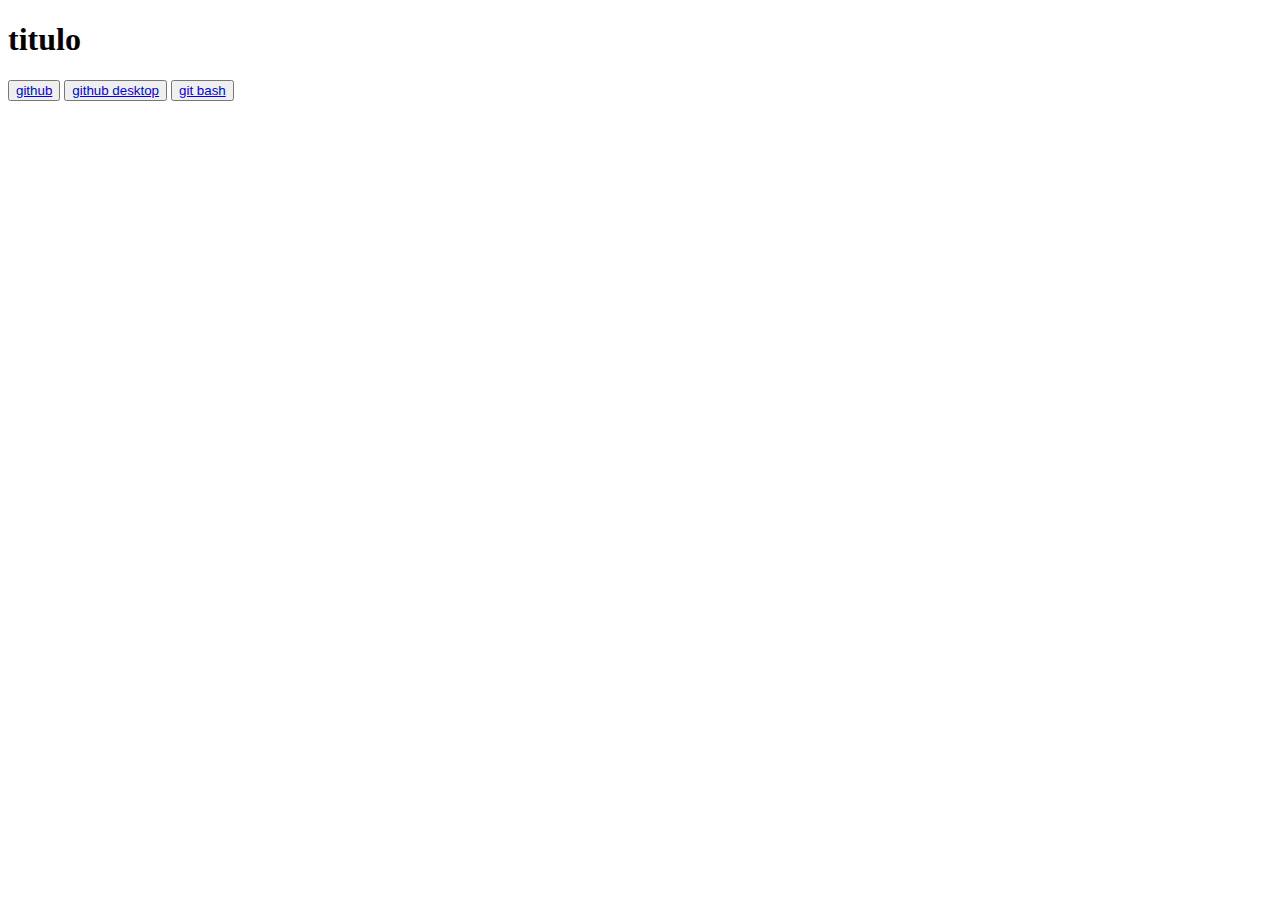
==== git_desktop.html @ 58c48374 "Add files via upload" ====
<!DOCTYPE html>
<html lang="pt-br">
<head>
    <meta charset="UTF-8">
    <meta name="viewport" content="width=device-width, initial-scale=1.0">
    <title>Document</title>
    <link rel="stylesheet" href="./assets/css/style.css">
    <link rel="shortcut icon" href="./assets/favicon.png">
</head>
<body>
    <header>
        <h1>titulo</h1>
        <div>
            <button><a href="./github.html">github</a></button>
            <button><a href="./git_desktop.html">github desktop</a></button>
            <button><a href="./gitbash.html">git bash</a></button>
        </div>
    </header>
    <article>
        <img src="./assets/Dev_productivity.png" alt="">
    </article>
</body>
</html>
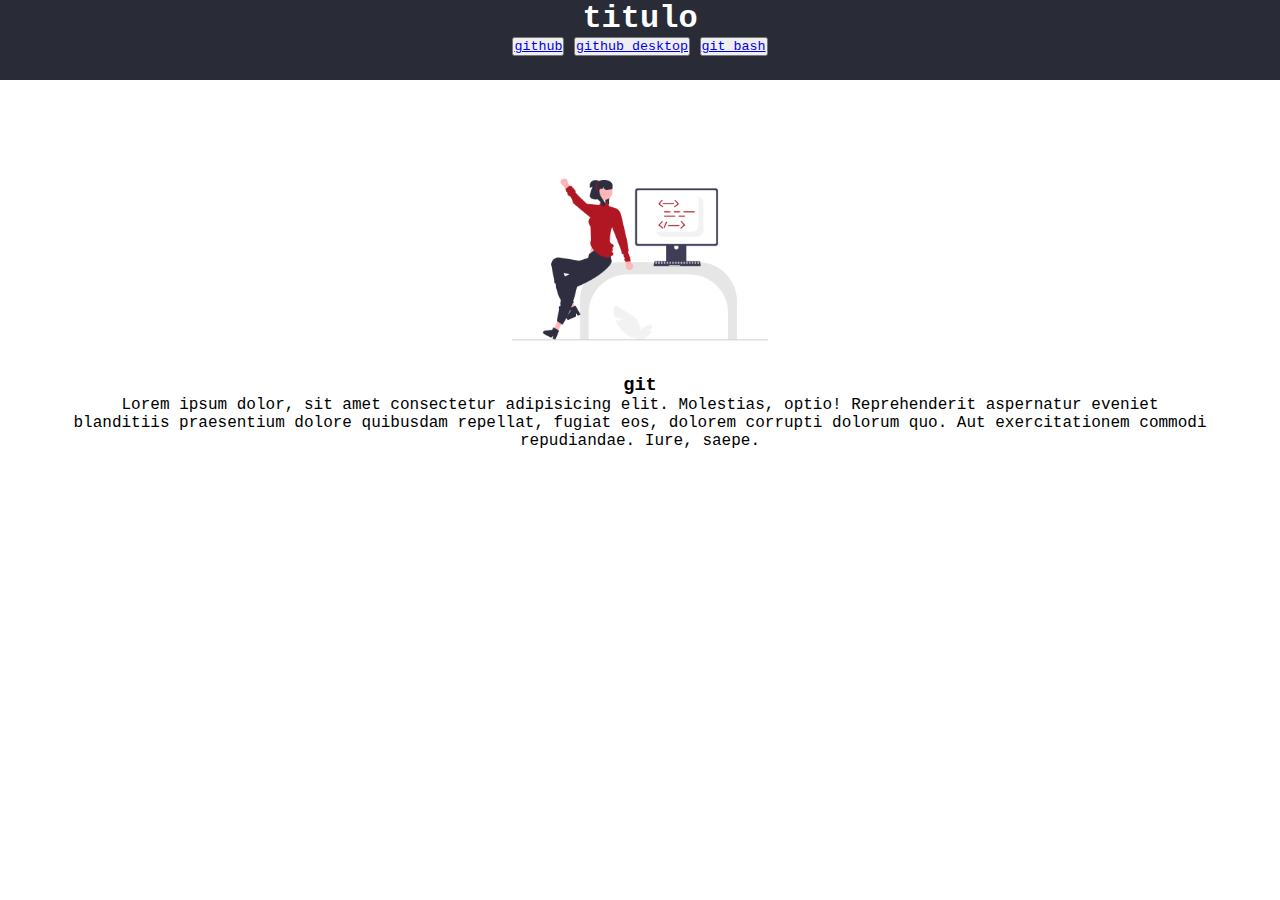
==== commit ed732f15: "Comentarios de html" ====
--- a/git_desktop.html
+++ b/git_desktop.html
@@ -8,6 +8,15 @@
     <link rel="shortcut icon" href="./assets/favicon.png">
 </head>
 <body>
+    <section>
+        <video autoplay muted loop>
+            <source src="/assets/mobile_video.mp4" type="video/mp4" media="(min-width: 768px)">
+            <source src="/assets/tablet_video.mp4" type="video/mp4" media="(min-width:768px),(max-width:992px)">
+            <source src="/assets/desktop_video.mp4" type="video/mp4" media="(min-width: 993px),(max-width: 1200px)">
+            <source src="/assets/tv_video.mp4" type="video/mp4" media="(min-width: 1201px)">
+        </video>
+    </section>
+
     <header>
         <h1>titulo</h1>
         <div>
@@ -17,7 +26,11 @@
         </div>
     </header>
     <article>
-        <img src="./assets/Dev_productivity.png" alt="">
+        <img src="./assets/Proud_coder.png" alt=""  width="30%" height="30%">
+
+        <h3>git</h3>
+        <p>Lorem ipsum dolor, sit amet consectetur adipisicing elit. Molestias, optio! Reprehenderit aspernatur eveniet blanditiis praesentium dolore quibusdam repellat, fugiat eos, dolorem corrupti dolorum quo. Aut exercitationem commodi repudiandae. Iure, saepe.</p>
     </article>
 </body>
+
 </html>--- a/assets/css/style.css
+++ b/assets/css/style.css
@@ -0,0 +1,55 @@
+@charset "utf-8";
+
+*{
+    margin: 0%;
+    padding: 0%;
+    box-sizing: border-box;
+    font-family: 'Courier New', Courier, monospace;
+}
+/*
+#70119f
+#7d16b1
+https://paletadecores.com/paleta/000000/9f111b/b11623/292c37/cccccc/ 
+*/
+body{
+    background-color: transparent;
+}
+
+header{
+    background-color: #292c37;
+    color: #fff; 
+    width: 100%;
+    height: 5em;
+    display: flex;
+    flex-direction: column;
+    align-items: center;
+    justify-self: center;
+}
+
+section{
+    position: fixed;
+    top: 50%;
+    left: 50%;
+    min-width: 100%;
+    min-height: 100%;
+    width: auto;
+    height: auto;
+    z-index: -1;
+    transform: translate(-50%, -50%);
+}
+
+video{
+    object-fit: cover;
+    width: 100%;
+    height: 100%;
+}
+
+article{
+    background-color: #fff;
+    position: relative;
+    z-index: 1;
+    color: black;
+    text-align: center;
+    padding: 20px;
+    margin: 50px;
+}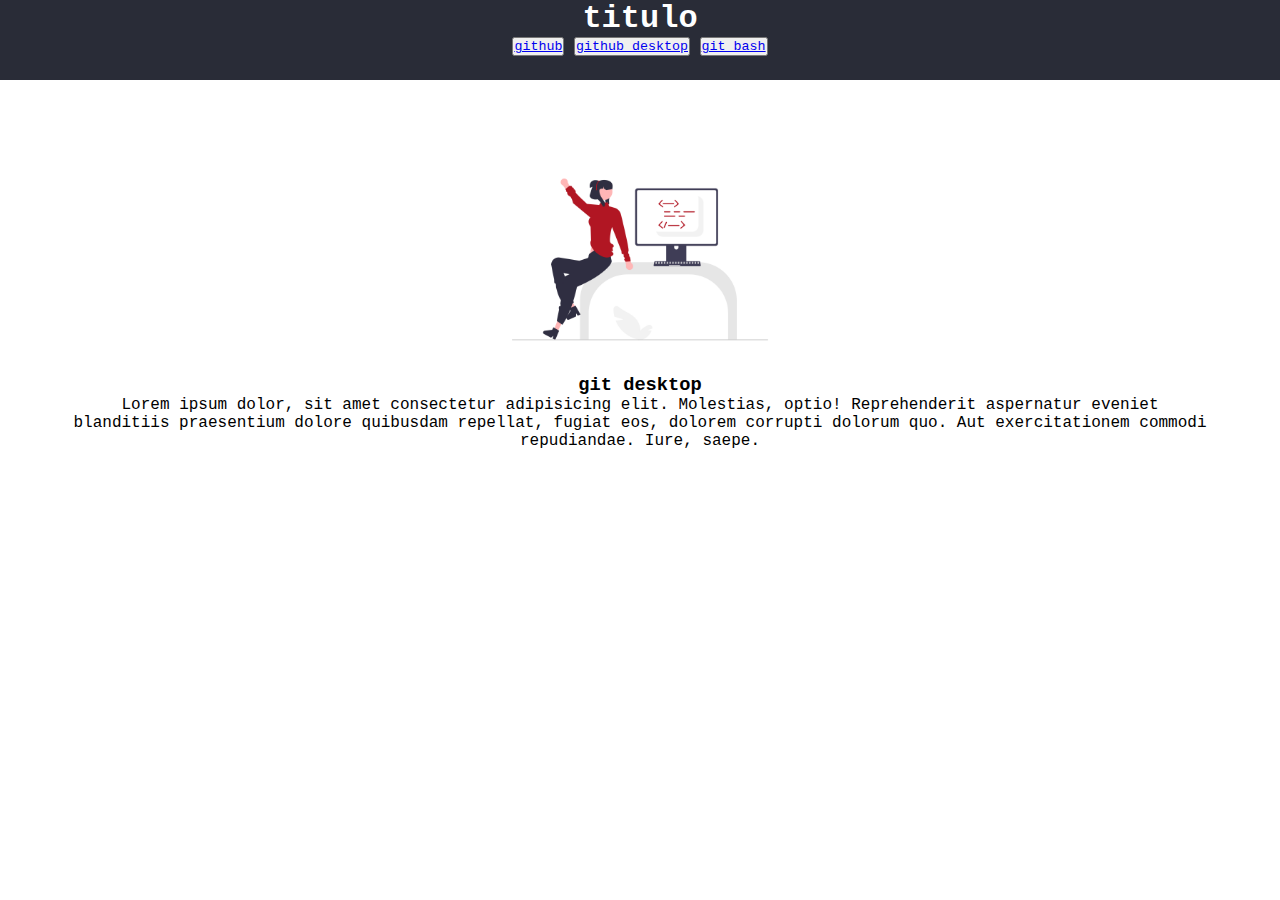
==== commit 1e75b123: "muito" ====
--- a/git_desktop.html
+++ b/git_desktop.html
@@ -10,10 +10,7 @@
 <body>
     <section>
         <video autoplay muted loop>
-            <source src="/assets/mobile_video.mp4" type="video/mp4" media="(min-width: 768px)">
-            <source src="/assets/tablet_video.mp4" type="video/mp4" media="(min-width:768px),(max-width:992px)">
-            <source src="/assets/desktop_video.mp4" type="video/mp4" media="(min-width: 993px),(max-width: 1200px)">
-            <source src="/assets/tv_video.mp4" type="video/mp4" media="(min-width: 1201px)">
+            <source src="/assets/mobile_video.mp4" type="video/mp4">
         </video>
     </section>
 
@@ -28,7 +25,7 @@
     <article>
         <img src="./assets/Proud_coder.png" alt=""  width="30%" height="30%">
 
-        <h3>git</h3>
+        <h3>git desktop</h3>
         <p>Lorem ipsum dolor, sit amet consectetur adipisicing elit. Molestias, optio! Reprehenderit aspernatur eveniet blanditiis praesentium dolore quibusdam repellat, fugiat eos, dolorem corrupti dolorum quo. Aut exercitationem commodi repudiandae. Iure, saepe.</p>
     </article>
 </body>
--- a/assets/css/style.css
+++ b/assets/css/style.css
@@ -10,11 +10,8 @@
 #70119f
 #7d16b1
 https://paletadecores.com/paleta/000000/9f111b/b11623/292c37/cccccc/ 
+oi
 */
-body{
-    background-color: transparent;
-}
-
 header{
     background-color: #292c37;
     color: #fff; 
@@ -52,4 +49,4 @@
     text-align: center;
     padding: 20px;
     margin: 50px;
-}+}
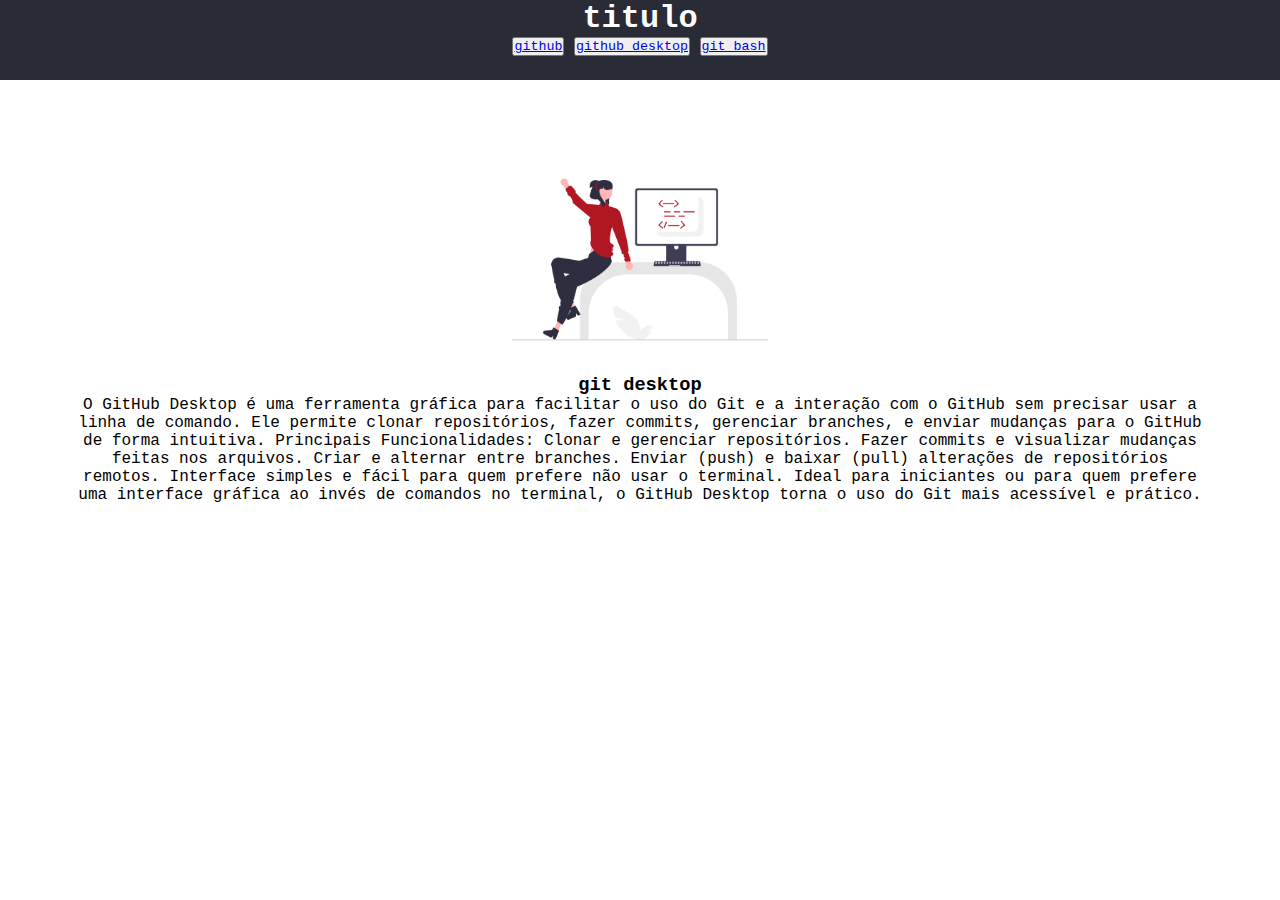
==== commit 1120fee1: "texto" ====
--- a/git_desktop.html
+++ b/git_desktop.html
@@ -26,7 +26,15 @@
         <img src="./assets/Proud_coder.png" alt=""  width="30%" height="30%">
 
         <h3>git desktop</h3>
-        <p>Lorem ipsum dolor, sit amet consectetur adipisicing elit. Molestias, optio! Reprehenderit aspernatur eveniet blanditiis praesentium dolore quibusdam repellat, fugiat eos, dolorem corrupti dolorum quo. Aut exercitationem commodi repudiandae. Iure, saepe.</p>
+        <p>O GitHub Desktop é uma ferramenta gráfica para facilitar o uso do Git e a interação com o GitHub sem precisar usar a linha de comando. Ele permite clonar repositórios, fazer commits, gerenciar branches, e enviar mudanças para o GitHub de forma intuitiva.
+            
+            Principais Funcionalidades:
+            Clonar e gerenciar repositórios.
+            Fazer commits e visualizar mudanças feitas nos arquivos.
+            Criar e alternar entre branches.
+            Enviar (push) e baixar (pull) alterações de repositórios remotos.
+            Interface simples e fácil para quem prefere não usar o terminal.
+            Ideal para iniciantes ou para quem prefere uma interface gráfica ao invés de comandos no terminal, o GitHub Desktop torna o uso do Git mais acessível e prático.</p>
     </article>
 </body>
 
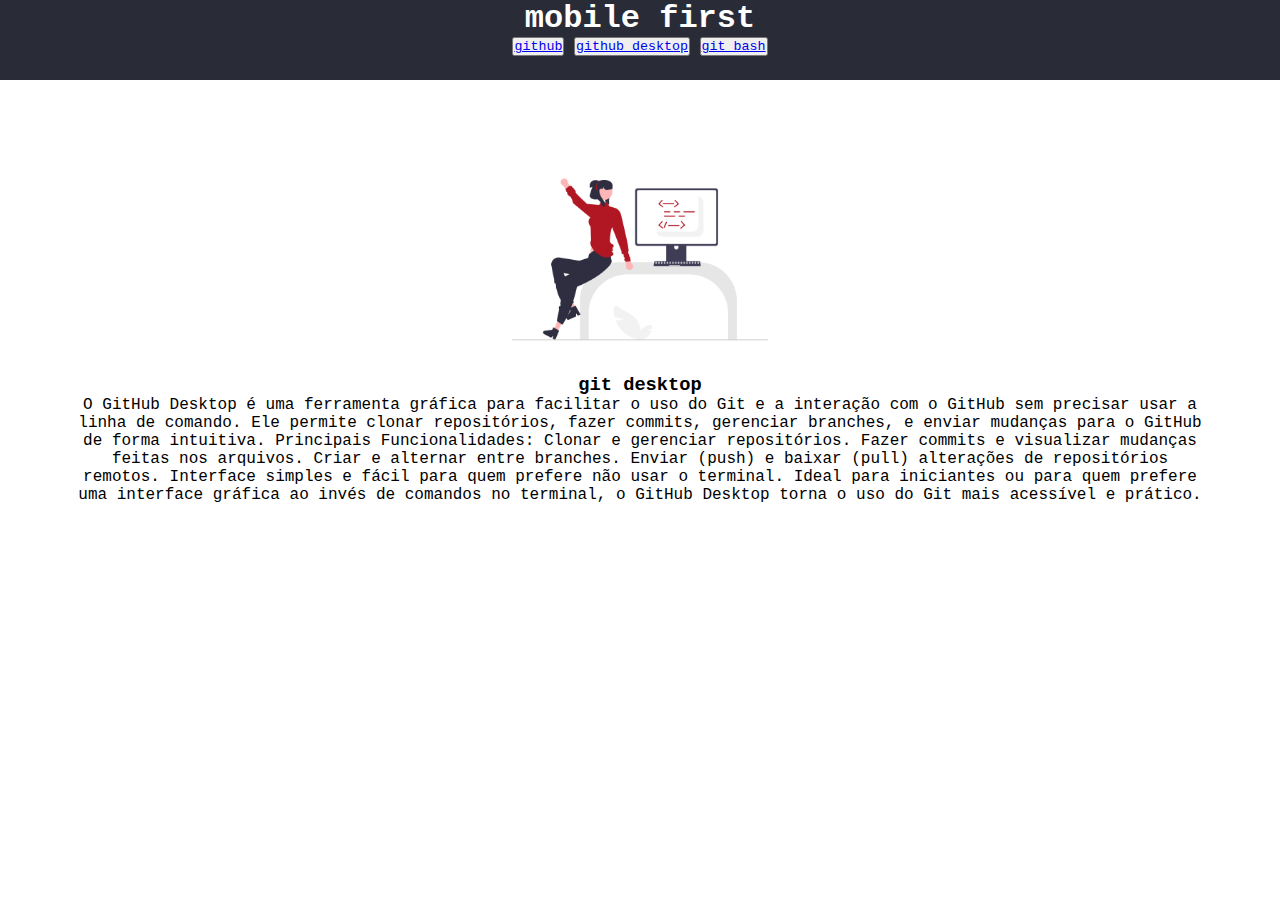
==== commit f1907c53: "texto e img" ====
--- a/git_desktop.html
+++ b/git_desktop.html
@@ -15,7 +15,7 @@
     </section>
 
     <header>
-        <h1>titulo</h1>
+        <h1>mobile first</h1>
         <div>
             <button><a href="./github.html">github</a></button>
             <button><a href="./git_desktop.html">github desktop</a></button>
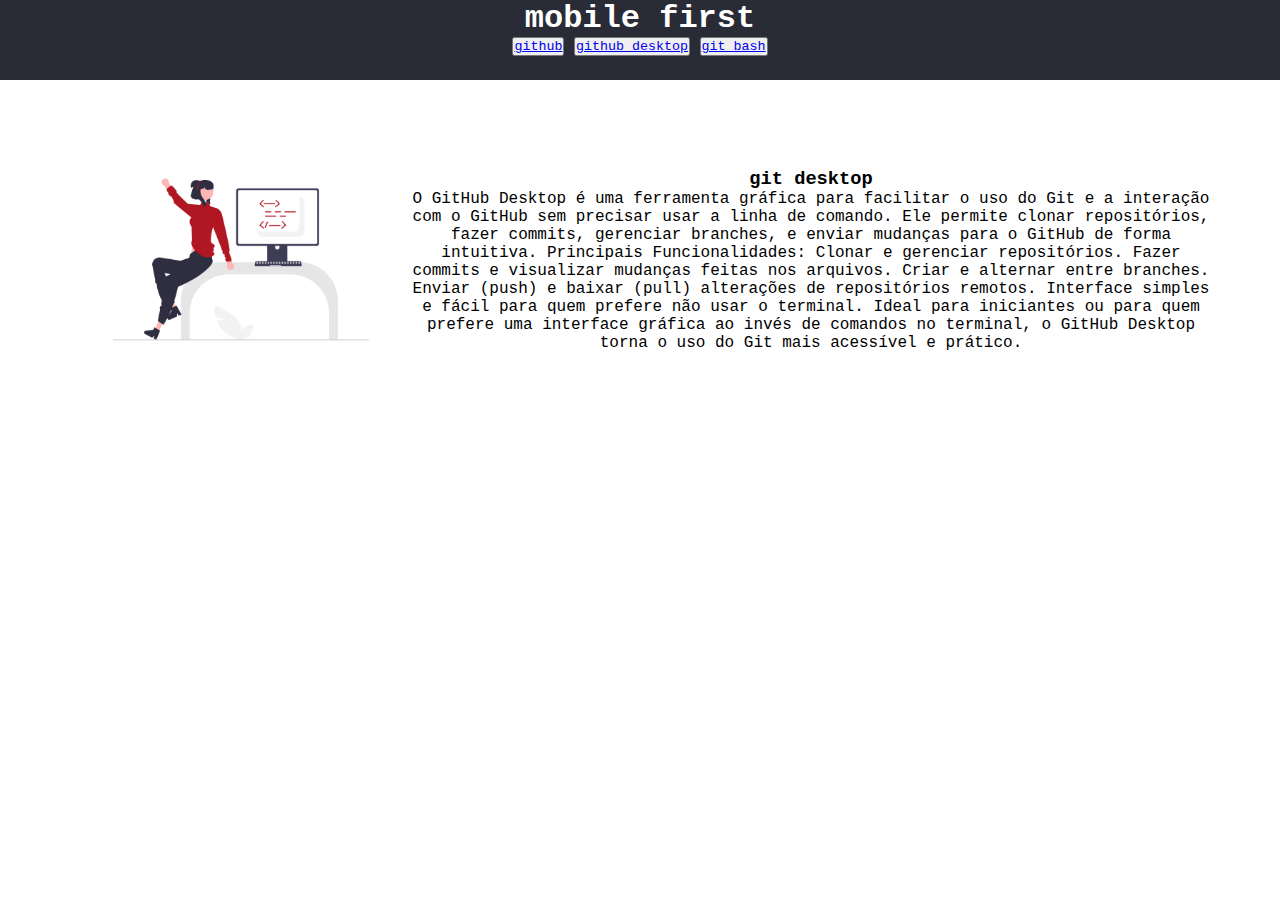
==== commit 8cfd08ce: "Add files via upload" ====
--- a/git_desktop.html
+++ b/git_desktop.html
@@ -24,7 +24,7 @@
     </header>
     <article>
         <img src="./assets/Proud_coder.png" alt=""  width="30%" height="30%">
-
+        <div>
         <h3>git desktop</h3>
         <p>O GitHub Desktop é uma ferramenta gráfica para facilitar o uso do Git e a interação com o GitHub sem precisar usar a linha de comando. Ele permite clonar repositórios, fazer commits, gerenciar branches, e enviar mudanças para o GitHub de forma intuitiva.
             
@@ -35,7 +35,9 @@
             Enviar (push) e baixar (pull) alterações de repositórios remotos.
             Interface simples e fácil para quem prefere não usar o terminal.
             Ideal para iniciantes ou para quem prefere uma interface gráfica ao invés de comandos no terminal, o GitHub Desktop torna o uso do Git mais acessível e prático.</p>
+        </div>       
     </article>
+       
 </body>
 
 </html>--- a/assets/css/style.css
+++ b/assets/css/style.css
@@ -1,52 +1,63 @@
-@charset "utf-8";
-
-*{
-    margin: 0%;
-    padding: 0%;
-    box-sizing: border-box;
-    font-family: 'Courier New', Courier, monospace;
-}
-/*
-#70119f
-#7d16b1
-https://paletadecores.com/paleta/000000/9f111b/b11623/292c37/cccccc/ 
-oi
-*/
-header{
-    background-color: #292c37;
-    color: #fff; 
-    width: 100%;
-    height: 5em;
-    display: flex;
-    flex-direction: column;
-    align-items: center;
-    justify-self: center;
-}
-
-section{
-    position: fixed;
-    top: 50%;
-    left: 50%;
-    min-width: 100%;
-    min-height: 100%;
-    width: auto;
-    height: auto;
-    z-index: -1;
-    transform: translate(-50%, -50%);
-}
-
-video{
-    object-fit: cover;
-    width: 100%;
-    height: 100%;
-}
-
-article{
-    background-color: #fff;
-    position: relative;
-    z-index: 1;
-    color: black;
-    text-align: center;
-    padding: 20px;
-    margin: 50px;
-}
+@charset "utf-8";
+
+*{
+    margin: 0%;
+    padding: 0%;
+    box-sizing: border-box;
+    font-family: 'Courier New', Courier, monospace;
+}
+/*
+#70119f
+#7d16b1
+https://paletadecores.com/paleta/000000/9f111b/b11623/292c37/cccccc/ 
+oi
+*/
+header{
+    background-color: #292c37;
+    color: #fff; 
+    width: 100%;
+    height: 5em;
+    display: flex;
+    flex-direction: column;
+    align-items: center;
+    justify-self: center;
+}
+
+section{
+    position: fixed;
+    top: 50%;
+    left: 50%;
+    min-width: 100%;
+    min-height: 100%;
+    width: auto;
+    height: auto;
+    z-index: -1;
+    transform: translate(-50%, -50%);
+}
+
+video{
+    object-fit: cover;
+    width: 100%;
+    height: 100%;
+}
+
+article{
+    background-color: #fff;
+    position: relative;
+    z-index: 1;
+    color: black;
+    text-align: center;
+    padding: 20px;
+    margin: 50px;
+    display: flex;
+    flex-direction: column;
+    align-items: center;
+}
+
+@media screen and (min-width: 993px){
+    article{
+        display: flex;
+        flex-direction: row;
+        align-items: center;
+    }
+}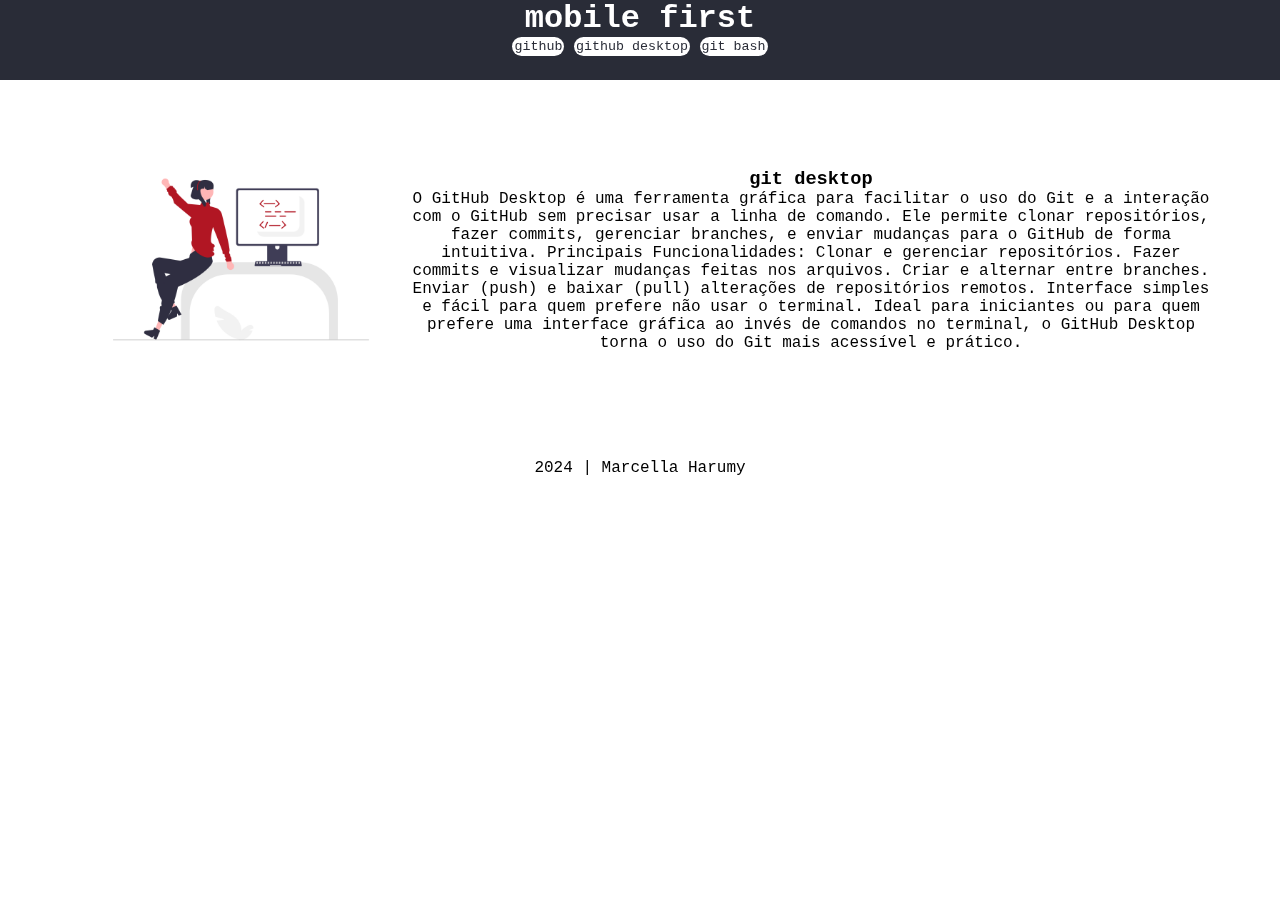
==== commit bc41aa10: "Add files via upload" ====
--- a/git_desktop.html
+++ b/git_desktop.html
@@ -17,7 +17,7 @@
     <header>
         <h1>mobile first</h1>
         <div>
-            <button><a href="./github.html">github</a></button>
+            <button><a href="./index.html">github</a></button>
             <button><a href="./git_desktop.html">github desktop</a></button>
             <button><a href="./gitbash.html">git bash</a></button>
         </div>
@@ -37,6 +37,8 @@
             Ideal para iniciantes ou para quem prefere uma interface gráfica ao invés de comandos no terminal, o GitHub Desktop torna o uso do Git mais acessível e prático.</p>
         </div>       
     </article>
+    
+    <footer>2024 | Marcella Harumy</footer>
        
 </body>
 
--- a/assets/css/style.css
+++ b/assets/css/style.css
@@ -33,12 +33,26 @@
     height: auto;
     z-index: -1;
     transform: translate(-50%, -50%);
+   
 }
 
 video{
     object-fit: cover;
     width: 100%;
     height: 100%;
+}
+
+button{
+    background-color: #ffffff;
+    border: none;
+    padding: 2px;
+    font-family: 'Courier New', Courier, monospace;
+    border-radius: 10px;
+}
+
+a{
+    text-decoration: none;
+    color:#292c37;
 }
 
 article{
@@ -52,6 +66,21 @@
     display: flex;
     flex-direction: column;
     align-items: center;
+    border-radius: 10px;
+}
+
+footer{
+    background-color: #fff;
+    position: relative;
+    z-index: 1;
+    color: black;
+    text-align: center;
+    padding: 20px;
+    margin: 50px;
+    display: flex;
+    flex-direction: column;
+    align-items: center;
+    border-radius: 10px;
 }
 
 @media screen and (min-width: 993px){
